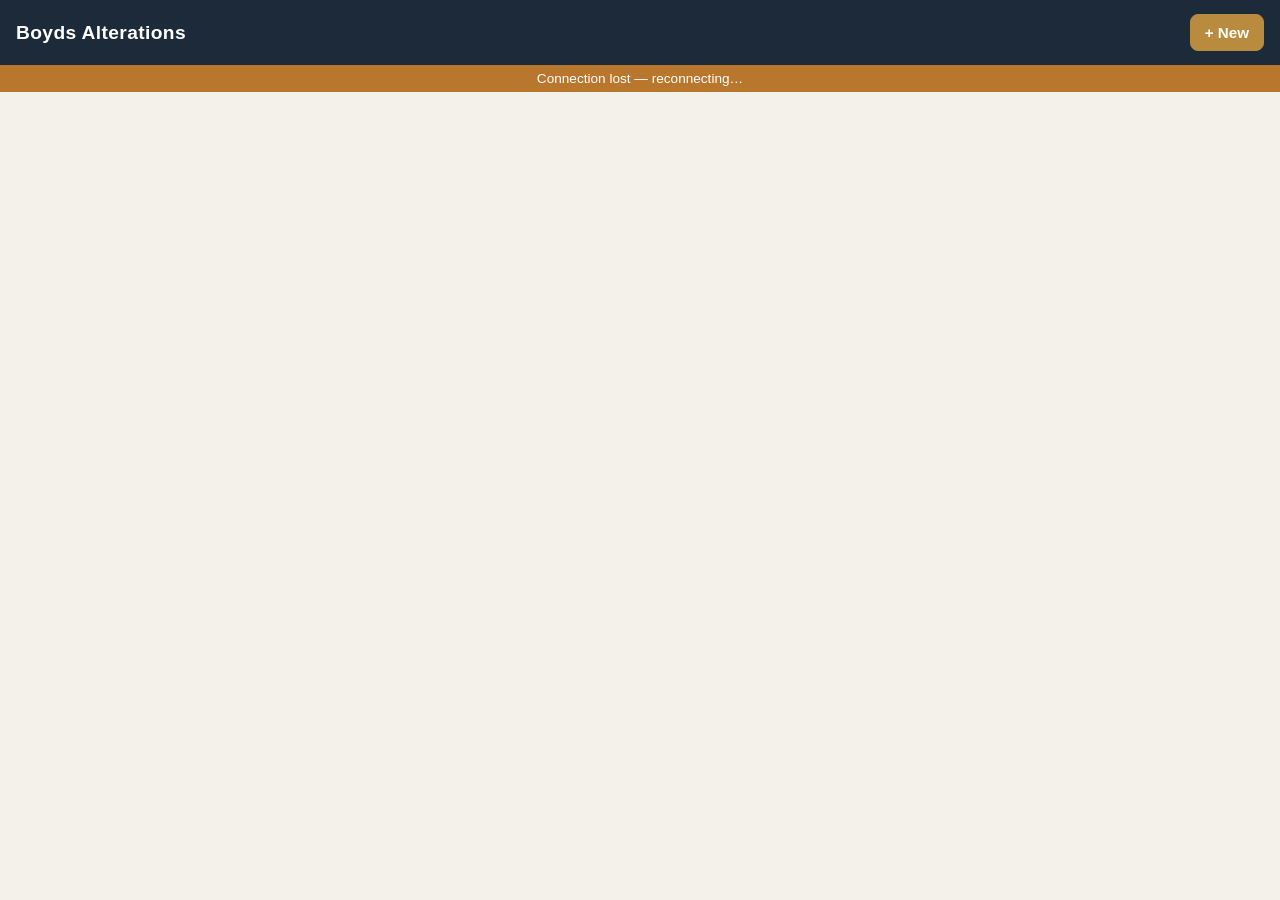
==== alterations-app/index.html @ ce2f072c "Add Boyds Alterations tracking app Installable mobile web app for tracking alteration tickets: custo" ====
<!DOCTYPE html>
<html lang="en">
<head>
  <meta charset="UTF-8" />
  <meta name="viewport" content="width=device-width, initial-scale=1.0, viewport-fit=cover" />
  <title>Boyds Alterations</title>
  <meta name="theme-color" content="#1c2a3a" />
  <link rel="manifest" href="manifest.json" />
  <link rel="apple-touch-icon" href="icons/icon-192.png" />
  <meta name="apple-mobile-web-app-capable" content="yes" />
  <meta name="apple-mobile-web-app-status-bar-style" content="black-translucent" />
  <link rel="stylesheet" href="styles.css" />
</head>
<body>

  <header class="topbar">
    <h1>Boyds Alterations</h1>
    <button id="new-ticket-btn" class="btn btn--primary">+ New</button>
  </header>

  <div id="sync-banner" class="sync-banner" hidden>Reconnecting…</div>

  <main id="list" class="list" aria-live="polite"></main>

  <p id="empty-state" class="empty-state" hidden>No alteration tickets yet. Tap "+ New" to add one.</p>

  <!-- Ticket form dialog -->
  <dialog id="ticket-dialog" class="dialog">
    <form id="ticket-form" method="dialog" class="ticket-form">
      <h2 id="dialog-title">New Ticket</h2>

      <label>
        Customer Name
        <input type="text" id="f-customer-name" required autocomplete="off" />
      </label>

      <label>
        Hanger Tag #
        <input type="text" id="f-hanger-tag" required autocomplete="off" />
      </label>

      <label>
        Destination Store
        <select id="f-store" required>
          <option value="" disabled selected>Select store…</option>
          <option value="Chestnut Street">Chestnut Street</option>
          <option value="Wayne">Wayne</option>
        </select>
      </label>

      <div class="field-row">
        <label>
          Date Sold
          <input type="date" id="f-date-sold" />
        </label>
        <label>
          Date Due
          <input type="date" id="f-date-due" required />
        </label>
      </div>

      <fieldset class="items-fieldset">
        <legend>Items (up to 4)</legend>
        <input type="text" id="f-item-1" placeholder="Item 1" autocomplete="off" />
        <input type="text" id="f-item-2" placeholder="Item 2" autocomplete="off" />
        <input type="text" id="f-item-3" placeholder="Item 3" autocomplete="off" />
        <input type="text" id="f-item-4" placeholder="Item 4" autocomplete="off" />
      </fieldset>

      <div class="dialog-actions">
        <button type="button" id="delete-btn" class="btn btn--danger" hidden>Delete</button>
        <div class="dialog-actions__right">
          <button type="button" id="cancel-btn" class="btn">Cancel</button>
          <button type="submit" id="save-btn" class="btn btn--primary">Save</button>
        </div>
      </div>
    </form>
  </dialog>

  <script src="vendor/supabase.js"></script>
  <script type="module" src="app.js"></script>
  <script>
    if ('serviceWorker' in navigator) {
      window.addEventListener('load', () => {
        navigator.serviceWorker.register('sw.js').catch(() => {});
      });
    }
  </script>
</body>
</html>
---- alterations-app/styles.css ----
:root {
  --navy: #1c2a3a;
  --navy-dark: #121c27;
  --gold: #b98b3e;
  --bg: #f4f1ea;
  --card-bg: #ffffff;
  --text: #22262b;
  --muted: #6b7280;
  --danger: #b3261e;
  --warn: #b9772e;
  --ok: #2f6b3a;
  --border: #e1ddd3;
  --radius: 10px;
}

* { box-sizing: border-box; }

body {
  margin: 0;
  font-family: -apple-system, BlinkMacSystemFont, "Segoe UI", Roboto, Helvetica, Arial, sans-serif;
  background: var(--bg);
  color: var(--text);
  padding-bottom: env(safe-area-inset-bottom);
}

.topbar {
  position: sticky;
  top: 0;
  z-index: 10;
  display: flex;
  align-items: center;
  justify-content: space-between;
  padding: calc(env(safe-area-inset-top) + 14px) 16px 14px;
  background: var(--navy);
  color: #fff;
}

.topbar h1 {
  font-size: 1.2rem;
  margin: 0;
  font-weight: 600;
  letter-spacing: 0.02em;
}

.sync-banner {
  background: var(--warn);
  color: #fff;
  text-align: center;
  padding: 6px;
  font-size: 0.85rem;
}

.btn {
  border: 1px solid var(--border);
  background: #fff;
  color: var(--text);
  padding: 9px 14px;
  border-radius: 8px;
  font-size: 0.95rem;
  cursor: pointer;
}

.btn--primary {
  background: var(--gold);
  border-color: var(--gold);
  color: #fff;
  font-weight: 600;
}

.btn--danger {
  background: #fff;
  border-color: var(--danger);
  color: var(--danger);
}

.list {
  padding: 14px;
  display: flex;
  flex-direction: column;
  gap: 12px;
  max-width: 640px;
  margin: 0 auto;
}

.empty-state {
  text-align: center;
  color: var(--muted);
  margin-top: 40px;
  padding: 0 24px;
}

.section-heading {
  font-size: 0.8rem;
  text-transform: uppercase;
  letter-spacing: 0.06em;
  color: var(--muted);
  margin: 18px 4px 0;
}

.card {
  background: var(--card-bg);
  border-radius: var(--radius);
  border: 1px solid var(--border);
  border-left: 5px solid var(--border);
  padding: 12px 14px;
  cursor: pointer;
  transition: transform 0.1s ease;
}

.card:active { transform: scale(0.99); }

.card--overdue { border-left-color: var(--danger); }
.card--soon { border-left-color: var(--warn); }
.card--ok { border-left-color: var(--ok); }
.card--done {
  border-left-color: var(--border);
  opacity: 0.6;
}

.card__top {
  display: flex;
  justify-content: space-between;
  align-items: baseline;
  gap: 8px;
}

.card__name {
  font-weight: 600;
  font-size: 1.05rem;
}

.card__due {
  font-size: 0.85rem;
  font-weight: 600;
  white-space: nowrap;
}

.card--overdue .card__due { color: var(--danger); }
.card--soon .card__due { color: var(--warn); }
.card--ok .card__due { color: var(--ok); }

.card__meta {
  display: flex;
  flex-wrap: wrap;
  gap: 6px 12px;
  margin-top: 4px;
  font-size: 0.85rem;
  color: var(--muted);
}

.card__items {
  margin-top: 8px;
  font-size: 0.9rem;
  display: flex;
  flex-wrap: wrap;
  gap: 6px;
}

.item-chip {
  background: var(--bg);
  border: 1px solid var(--border);
  border-radius: 999px;
  padding: 2px 10px;
  font-size: 0.8rem;
}

.card__pickup-row {
  margin-top: 10px;
  display: flex;
  align-items: center;
  gap: 8px;
  font-size: 0.9rem;
}

.dialog {
  border: none;
  border-radius: 14px 14px 0 0;
  padding: 0;
  width: 100%;
  max-width: 520px;
  margin: auto auto 0;
  box-shadow: 0 -4px 24px rgba(0,0,0,0.2);
}

.dialog::backdrop {
  background: rgba(0,0,0,0.4);
}

@media (min-width: 560px) {
  .dialog {
    border-radius: 14px;
    margin: auto;
  }
}

.ticket-form {
  padding: 20px 20px calc(20px + env(safe-area-inset-bottom));
  display: flex;
  flex-direction: column;
  gap: 14px;
  max-height: 90vh;
  overflow-y: auto;
}

.ticket-form h2 {
  margin: 0;
  font-size: 1.15rem;
}

.ticket-form label {
  display: flex;
  flex-direction: column;
  gap: 4px;
  font-size: 0.85rem;
  color: var(--muted);
  font-weight: 500;
}

.ticket-form input,
.ticket-form select {
  font-size: 1rem;
  padding: 9px 10px;
  border-radius: 8px;
  border: 1px solid var(--border);
  color: var(--text);
  background: #fff;
}

.field-row {
  display: flex;
  gap: 12px;
}

.field-row label { flex: 1; }

.items-fieldset {
  border: 1px solid var(--border);
  border-radius: 8px;
  padding: 10px;
  display: flex;
  flex-direction: column;
  gap: 8px;
}

.items-fieldset legend {
  font-size: 0.8rem;
  color: var(--muted);
  padding: 0 4px;
}

.dialog-actions {
  display: flex;
  justify-content: space-between;
  align-items: center;
  margin-top: 6px;
}

.dialog-actions__right {
  display: flex;
  gap: 8px;
  margin-left: auto;
}

@media (prefers-color-scheme: dark) {
  :root {
    --bg: #15181d;
    --card-bg: #1e232a;
    --text: #e9e7e2;
    --muted: #9aa1ab;
    --border: #2c323b;
  }
  .ticket-form input,
  .ticket-form select,
  .btn {
    background: #1e232a;
    color: var(--text);
  }
  .btn--primary { color: #1c1204; }
  .item-chip { background: #262c34; }
}
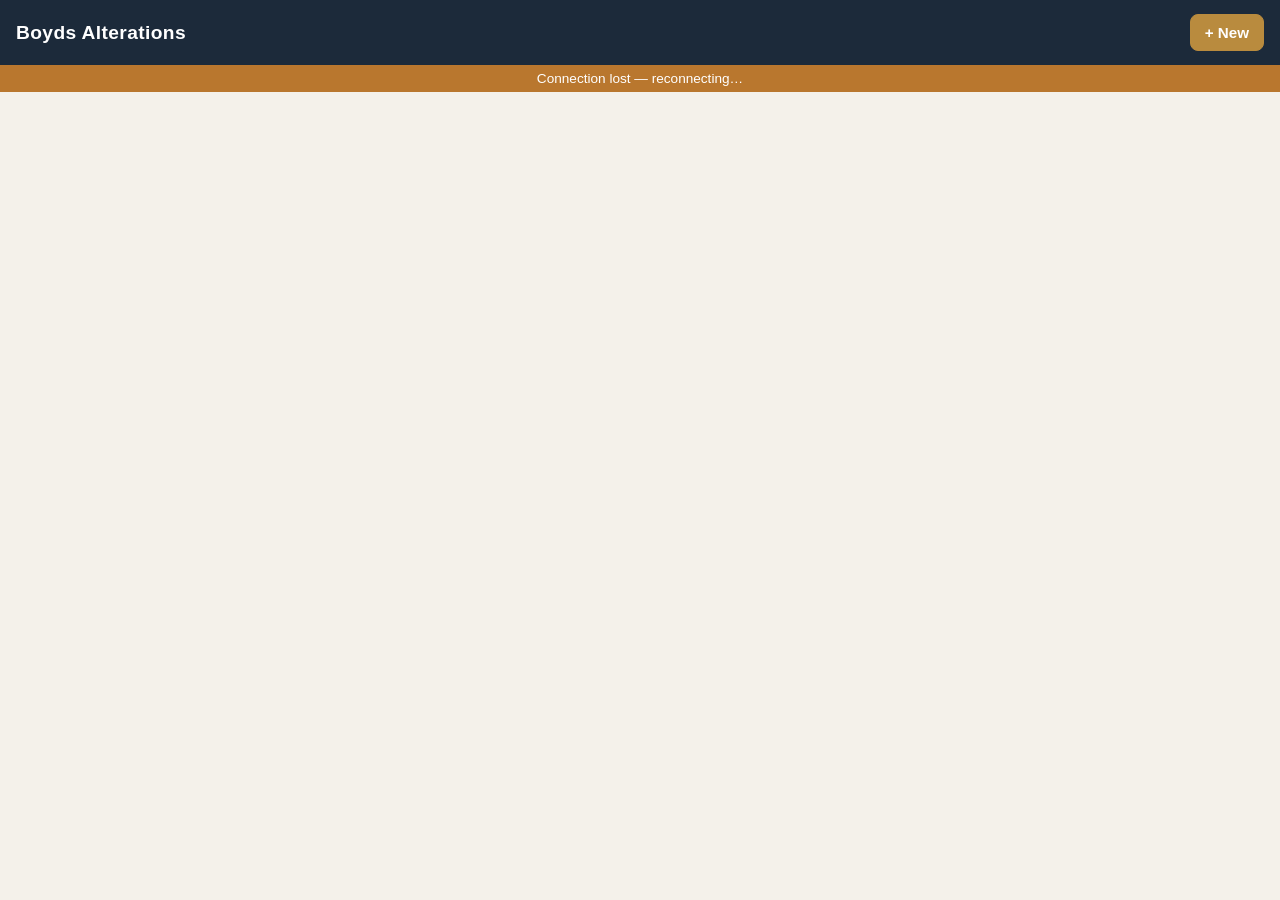
==== commit 02fcf63f: "Add salesperson and fitter fields to alteration tickets Track who sold the item and who did the fitt" ====
--- a/alterations-app/index.html
+++ b/alterations-app/index.html
@@ -50,6 +50,17 @@
 
       <div class="field-row">
         <label>
+          Salesperson
+          <input type="text" id="f-salesperson" autocomplete="off" />
+        </label>
+        <label>
+          Fitter
+          <input type="text" id="f-fitter" autocomplete="off" />
+        </label>
+      </div>
+
+      <div class="field-row">
+        <label>
           Date Sold
           <input type="date" id="f-date-sold" />
         </label>
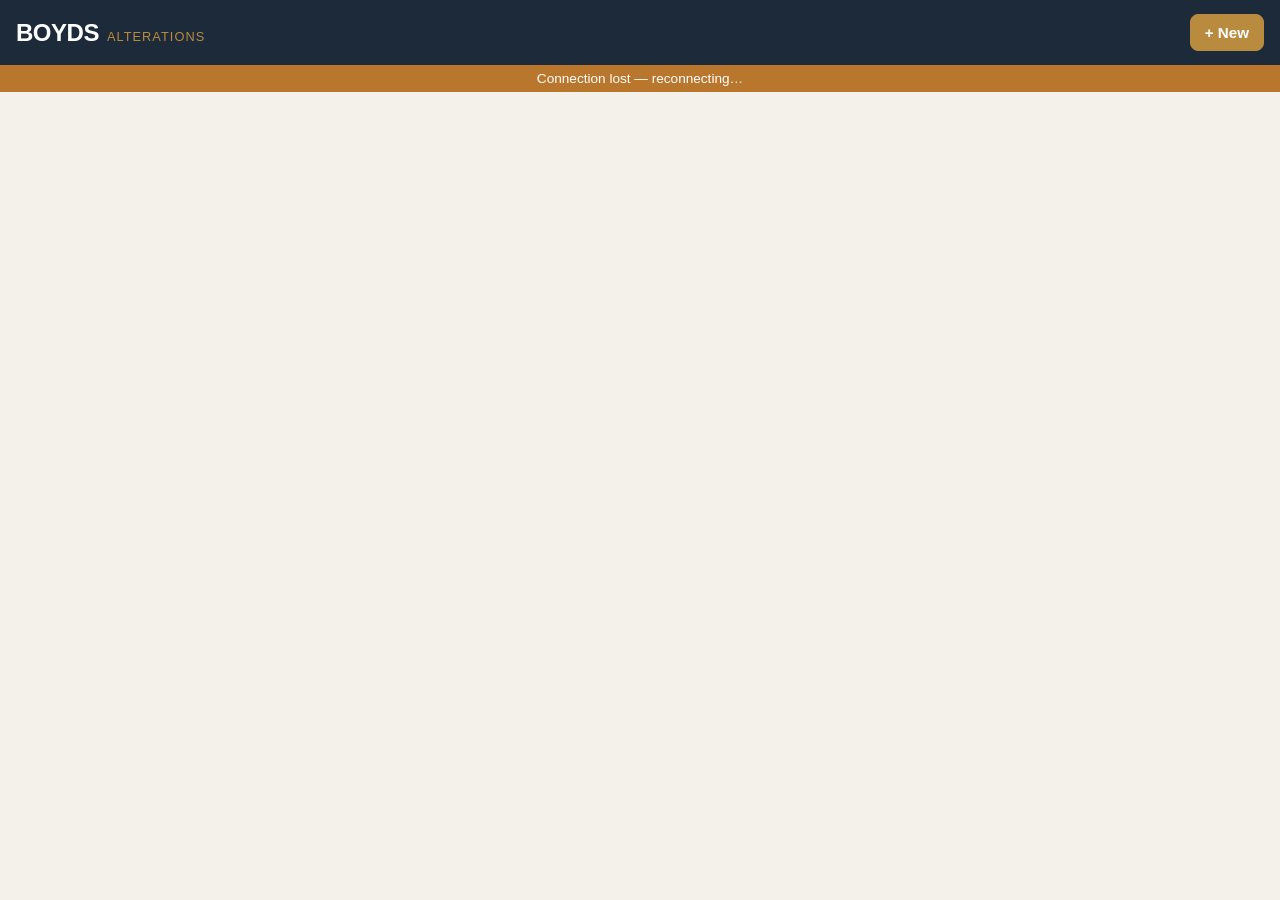
==== commit 753694b4: "Add completed workflow state, salesperson email notification, and brand header Tickets now track a "" ====
--- a/alterations-app/index.html
+++ b/alterations-app/index.html
@@ -14,7 +14,10 @@
 <body>
 
   <header class="topbar">
-    <h1>Boyds Alterations</h1>
+    <div class="brand">
+      <span class="brand__mark">BOYDS</span>
+      <span class="brand__sub">Alterations</span>
+    </div>
     <button id="new-ticket-btn" class="btn btn--primary">+ New</button>
   </header>
 
--- a/alterations-app/styles.css
+++ b/alterations-app/styles.css
@@ -9,6 +9,7 @@
   --danger: #b3261e;
   --warn: #b9772e;
   --ok: #2f6b3a;
+  --ready: #2f6b8f;
   --border: #e1ddd3;
   --radius: 10px;
 }
@@ -35,11 +36,27 @@
   color: #fff;
 }
 
-.topbar h1 {
-  font-size: 1.2rem;
-  margin: 0;
-  font-weight: 600;
-  letter-spacing: 0.02em;
+.brand {
+  display: flex;
+  align-items: baseline;
+  gap: 8px;
+  line-height: 1;
+}
+
+.brand__mark {
+  font-family: Arial, Helvetica, sans-serif;
+  font-weight: 900;
+  font-size: 1.5rem;
+  letter-spacing: -0.02em;
+  color: #fff;
+}
+
+.brand__sub {
+  font-size: 0.8rem;
+  font-weight: 400;
+  color: var(--gold);
+  text-transform: uppercase;
+  letter-spacing: 0.08em;
 }
 
 .sync-banner {
@@ -112,6 +129,7 @@
 .card--overdue { border-left-color: var(--danger); }
 .card--soon { border-left-color: var(--warn); }
 .card--ok { border-left-color: var(--ok); }
+.card--ready { border-left-color: var(--ready); }
 .card--done {
   border-left-color: var(--border);
   opacity: 0.6;
@@ -138,6 +156,7 @@
 .card--overdue .card__due { color: var(--danger); }
 .card--soon .card__due { color: var(--warn); }
 .card--ok .card__due { color: var(--ok); }
+.card--ready .card__due { color: var(--ready); }
 
 .card__meta {
   display: flex;
@@ -164,11 +183,16 @@
   font-size: 0.8rem;
 }
 
-.card__pickup-row {
+.card__toggles {
   margin-top: 10px;
   display: flex;
+  gap: 16px;
+}
+
+.card__toggle {
+  display: flex;
   align-items: center;
-  gap: 8px;
+  gap: 6px;
   font-size: 0.9rem;
 }
 
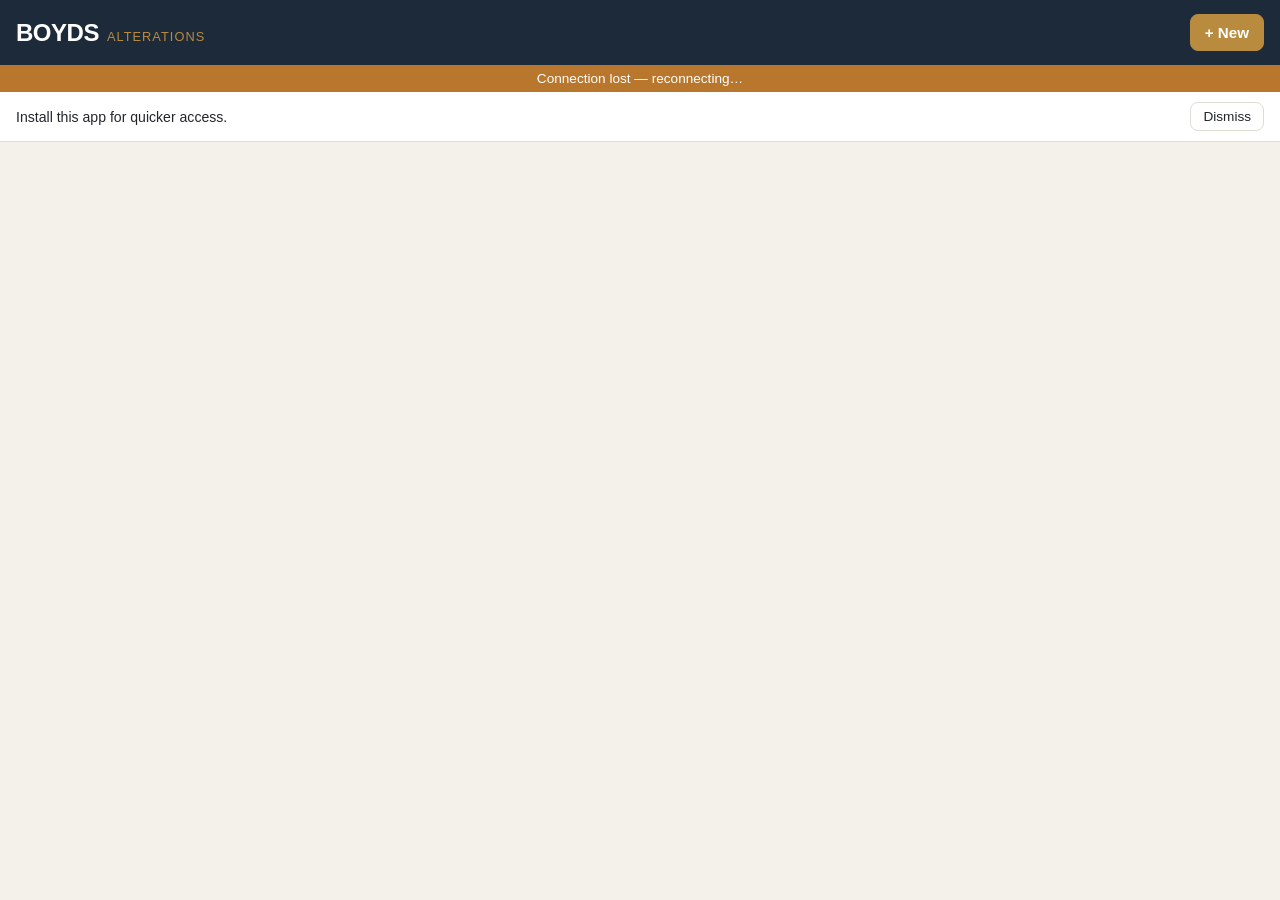
==== commit 8e5ec0e0: "Add install prompt banner for easier home screen installation Shows a native Install App button on A" ====
--- a/alterations-app/index.html
+++ b/alterations-app/index.html
@@ -22,6 +22,12 @@
   </header>
 
   <div id="sync-banner" class="sync-banner" hidden>Reconnecting…</div>
+
+  <div id="install-banner" class="install-banner" hidden>
+    <span id="install-banner-text">Install this app for quicker access.</span>
+    <button id="install-btn" class="btn btn--primary" hidden>Install App</button>
+    <button id="install-dismiss" class="btn" aria-label="Dismiss">Dismiss</button>
+  </div>
 
   <main id="list" class="list" aria-live="polite"></main>
 
--- a/alterations-app/styles.css
+++ b/alterations-app/styles.css
@@ -67,6 +67,26 @@
   font-size: 0.85rem;
 }
 
+.install-banner {
+  background: var(--card-bg);
+  border-bottom: 1px solid var(--border);
+  padding: 10px 16px;
+  display: flex;
+  align-items: center;
+  gap: 10px;
+  font-size: 0.88rem;
+}
+
+.install-banner span {
+  flex: 1;
+}
+
+.install-banner .btn {
+  flex-shrink: 0;
+  padding: 6px 12px;
+  font-size: 0.85rem;
+}
+
 .btn {
   border: 1px solid var(--border);
   background: #fff;
@@ -285,20 +305,3 @@
   margin-left: auto;
 }
 
-@media (prefers-color-scheme: dark) {
-  :root {
-    --bg: #15181d;
-    --card-bg: #1e232a;
-    --text: #e9e7e2;
-    --muted: #9aa1ab;
-    --border: #2c323b;
-  }
-  .ticket-form input,
-  .ticket-form select,
-  .btn {
-    background: #1e232a;
-    color: var(--text);
-  }
-  .btn--primary { color: #1c1204; }
-  .item-chip { background: #262c34; }
-}
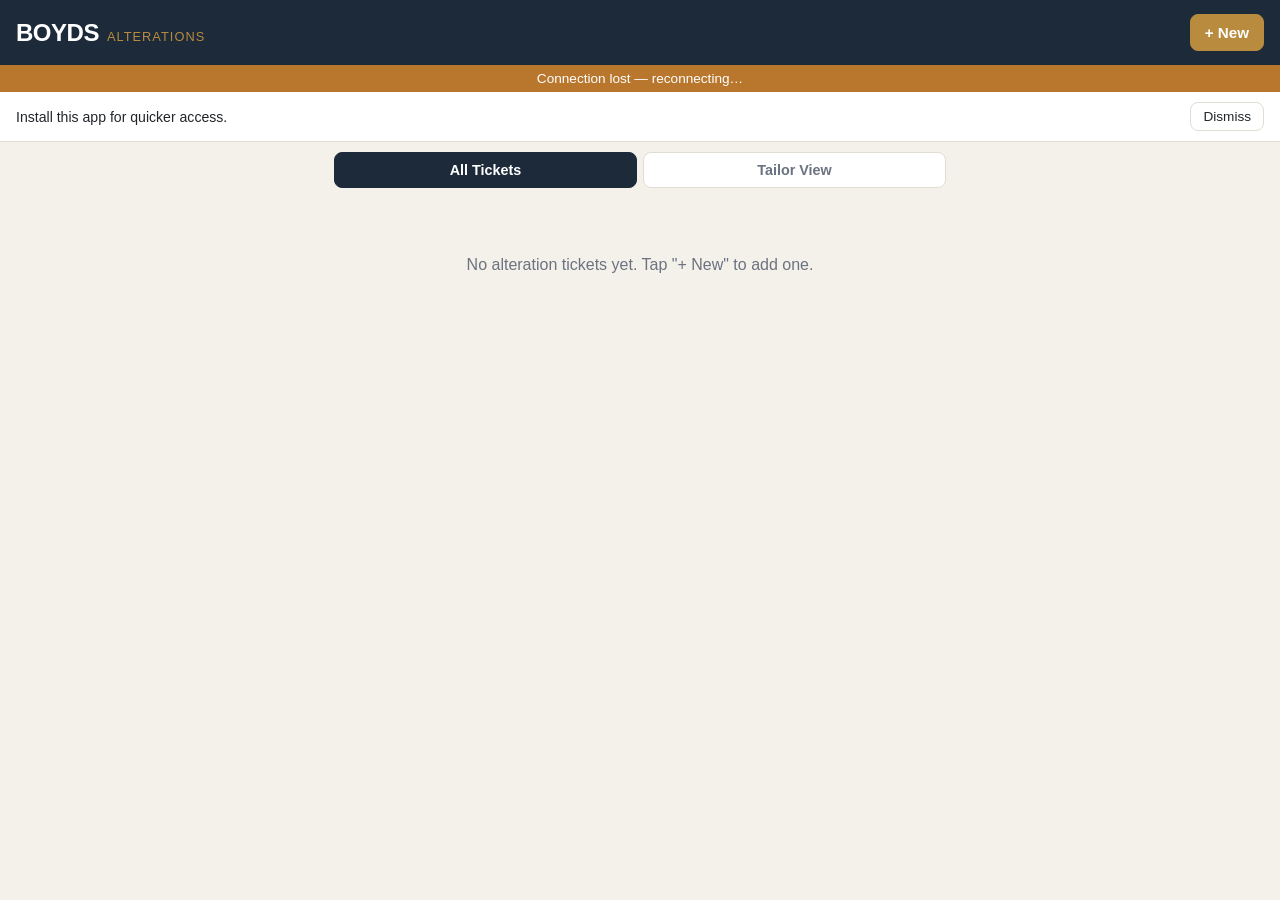
==== commit ae01793c: "Add Tailor View tab for a simplified completion-only workflow Tailors get a stripped-down queue (due" ====
--- a/alterations-app/index.html
+++ b/alterations-app/index.html
@@ -27,6 +27,11 @@
     <span id="install-banner-text">Install this app for quicker access.</span>
     <button id="install-btn" class="btn btn--primary" hidden>Install App</button>
     <button id="install-dismiss" class="btn" aria-label="Dismiss">Dismiss</button>
+  </div>
+
+  <div class="view-tabs" id="view-tabs">
+    <button class="view-tab" data-view="all">All Tickets</button>
+    <button class="view-tab" data-view="tailor">Tailor View</button>
   </div>
 
   <main id="list" class="list" aria-live="polite"></main>
--- a/alterations-app/styles.css
+++ b/alterations-app/styles.css
@@ -104,6 +104,48 @@
   font-weight: 600;
 }
 
+.btn--block {
+  width: 100%;
+  padding: 12px 14px;
+  font-size: 1rem;
+  margin-top: 10px;
+}
+
+.btn--block:disabled {
+  opacity: 0.6;
+  cursor: default;
+}
+
+.view-tabs {
+  display: flex;
+  gap: 6px;
+  padding: 10px 14px 0;
+  max-width: 640px;
+  margin: 0 auto;
+}
+
+.view-tab {
+  flex: 1;
+  border: 1px solid var(--border);
+  background: var(--card-bg);
+  color: var(--muted);
+  padding: 9px 10px;
+  border-radius: 8px;
+  font-size: 0.9rem;
+  font-weight: 600;
+  cursor: pointer;
+}
+
+.view-tab--active {
+  background: var(--navy);
+  border-color: var(--navy);
+  color: #fff;
+}
+
+.card--tailor .card__name {
+  font-size: 1.2rem;
+}
+
 .btn--danger {
   background: #fff;
   border-color: var(--danger);
